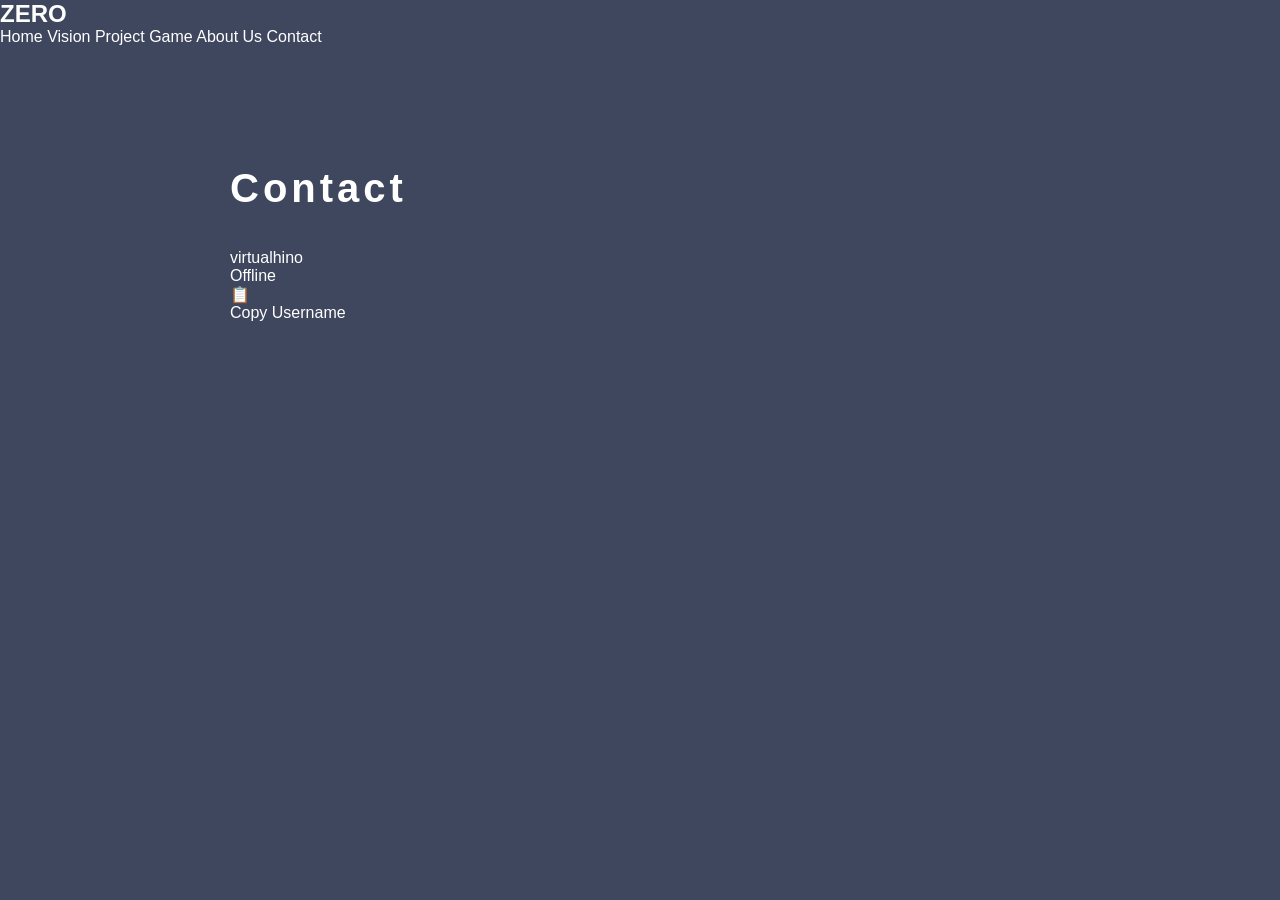
==== contact.html @ fde8e3d9 "Add files via upload" ====
<!-- contact.html -->
<!DOCTYPE html>
<html lang="th">
<head>
  <meta charset="UTF-8" />
  <meta name="viewport" content="width=device-width, initial-scale=1.0" />
  <title>Contact | ZERO INTERACTIVE GAME</title>
  <link rel="stylesheet" href="style.css" />
</head>
<body>

<nav class="sidebar" id="sidebar">
  <h2>ZERO</h2>
  <a href="index.html">Home</a>
  <a href="vision.html">Vision</a>
  <a href="projects.html">Project Game</a>
  <a href="about.html">About Us</a>
  <a href="contact.html" class="active">Contact</a>
</nav>

<div class="main">
  <h1>Contact</h1>

  <div class="discord-card" onclick="copyDiscord()">
    <img id="discordAvatar" class="avatar" />

    <div class="discord-info">
      <div class="username">virtualhino</div>
      <div id="status" class="status offline">Offline</div>
    </div>

    <div class="copy-icon">📋</div>
  </div>

  <div id="toast" class="toast">Copy Username</div>
</div>

<script>
const USER_ID = "YOUR_DISCORD_USER_ID"; // ใส่ Discord User ID

// Copy username
function copyDiscord() {
  navigator.clipboard.writeText("virtualhino");
  const toast = document.getElementById("toast");
  toast.classList.add("show");
  setTimeout(() => toast.classList.remove("show"), 1500);
}

// ดึงข้อมูล Discord (ใช้ Lanyard API)
fetch(`https://api.lanyard.rest/v1/users/${USER_ID}`)
  .then(res => res.json())
  .then(data => {
    const d = data.data;
    document.getElementById("discordAvatar").src = `https://cdn.discordapp.com/avatars/${USER_ID}/${d.discord_user.avatar}.png`;

    const status = document.getElementById("status");
    status.textContent = d.discord_status;
    status.className = `status ${d.discord_status}`;
  })
  .catch(() => console.log("Discord status unavailable"));
</script>

</body>
</html>
---- style.css ----
* {
  margin: 0;
  padding: 0;
  box-sizing: border-box;
  font-family: "Segoe UI", sans-serif;
}

body {
  background: #3f475f;
  color: #ffffff;
}

a {
  text-decoration: none;
  color: inherit;
}

.topbar {
  position: fixed;
  top: 0;
  left: 0;
  width: 100%;
  height: 60px;
  background: rgba(28, 32, 51, 0.95);
  display: flex;
  align-items: center;
  padding: 0 20px;
  z-index: 1000;
}

.menu-btn {
  font-size: 26px;
  cursor: pointer;
  margin-right: 20px;
}

.logo {
  letter-spacing: 3px;
  font-size: 14px;
}

.side-menu {
  position: fixed;
  top: 0;
  left: -260px;
  width: 260px;
  height: 100%;
  background: #1c2033;
  padding: 80px 20px;
  transition: 0.3s ease;
  z-index: 999;
}

.side-menu.active {
  left: 0;
}

.side-menu a {
  display: block;
  margin-bottom: 20px;
  font-size: 16px;
  letter-spacing: 1px;
  opacity: 0.85;
}

.side-menu a:hover {
  opacity: 1;
  color: #ff5ca8;
}

.main {
  padding: 120px 40px;
  max-width: 900px;
  margin: auto;
}

h1 {
  font-size: 40px;
  letter-spacing: 4px;
  margin-bottom: 20px;
}

.card {
  background: rgba(255, 255, 255, 0.06);
  padding: 24px;
  border-radius: 12px;
  line-height: 1.7;
}

footer {
  text-align: center;
  opacity: 0.5;
  font-size: 12px;
  margin-top: 80px;
}
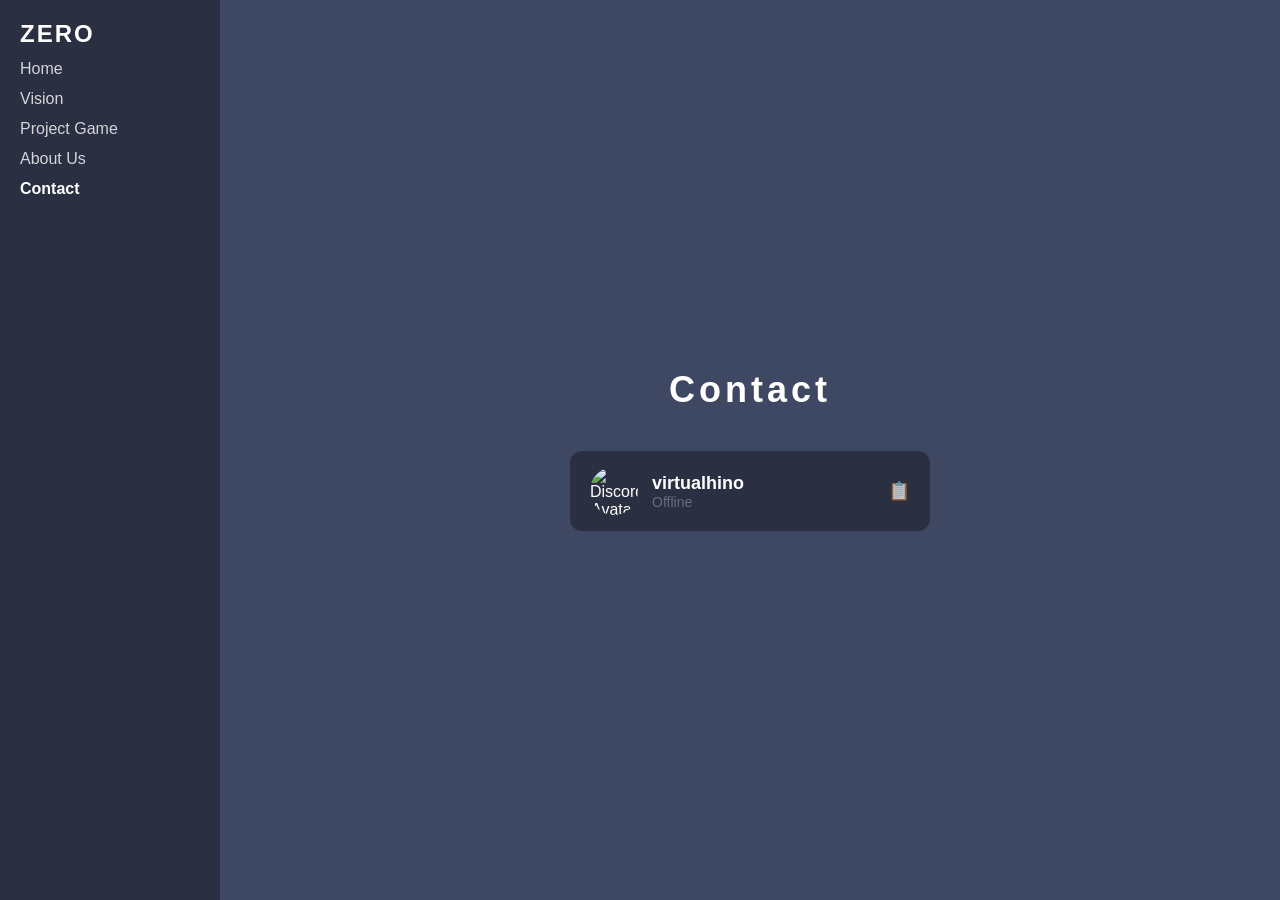
==== commit 0272514f: "Update contact.html" ====
--- a/contact.html
+++ b/contact.html
@@ -1,64 +1,197 @@
-<!-- contact.html -->
 <!DOCTYPE html>
 <html lang="th">
 <head>
   <meta charset="UTF-8" />
-  <meta name="viewport" content="width=device-width, initial-scale=1.0" />
+  <meta name="viewport" content="width=device-width, initial-scale=1.0"/>
   <title>Contact | ZERO INTERACTIVE GAME</title>
+
+  <!-- CSS -->
   <link rel="stylesheet" href="style.css" />
+
+  <style>
+    /* Layout */
+    body {
+      margin: 0;
+      font-family: Arial, sans-serif;
+      background: #3f4863;
+      color: #fff;
+      display: flex;
+    }
+
+    /* Sidebar */
+    .sidebar {
+      width: 220px;
+      background: #2b2f42;
+      padding: 20px;
+      height: 100vh;
+    }
+
+    .sidebar h2 {
+      margin-top: 0;
+      letter-spacing: 2px;
+    }
+
+    .sidebar a {
+      display: block;
+      color: #fff;
+      text-decoration: none;
+      margin: 12px 0;
+      opacity: 0.8;
+    }
+
+    .sidebar a:hover,
+    .sidebar a.active {
+      opacity: 1;
+      font-weight: bold;
+    }
+
+    /* Main */
+    .main {
+      flex: 1;
+      padding: 40px;
+      text-align: center;
+    }
+
+    .page-title {
+      font-size: 36px;
+      margin-bottom: 40px;
+    }
+
+    /* Discord Card */
+    .discord-card {
+      margin: 0 auto;
+      background: #2b2f42;
+      border-radius: 12px;
+      padding: 16px 20px;
+      max-width: 360px;
+      display: flex;
+      align-items: center;
+      gap: 14px;
+      cursor: pointer;
+      transition: background 0.2s, transform 0.1s;
+    }
+
+    .discord-card:hover {
+      background: #343a55;
+      transform: translateY(-2px);
+    }
+
+    .discord-avatar {
+      width: 48px;
+      height: 48px;
+      border-radius: 50%;
+    }
+
+    .discord-text {
+      flex: 1;
+      text-align: left;
+    }
+
+    .discord-name {
+      font-size: 18px;
+      font-weight: 600;
+    }
+
+    .discord-status {
+      font-size: 14px;
+      opacity: 0.8;
+    }
+
+    .online { color: #3ba55d; }
+    .idle { color: #faa61a; }
+    .dnd { color: #ed4245; }
+    .offline { color: #747f8d; }
+
+    .copy-icon {
+      font-size: 18px;
+      opacity: 0.7;
+    }
+
+    /* Toast */
+    .toast {
+      position: fixed;
+      bottom: 30px;
+      left: 50%;
+      transform: translateX(-50%);
+      background: #000;
+      padding: 10px 18px;
+      border-radius: 20px;
+      opacity: 0;
+      pointer-events: none;
+      transition: opacity 0.3s;
+    }
+
+    .toast.show {
+      opacity: 1;
+    }
+  </style>
 </head>
 <body>
 
-<nav class="sidebar" id="sidebar">
-  <h2>ZERO</h2>
-  <a href="index.html">Home</a>
-  <a href="vision.html">Vision</a>
-  <a href="projects.html">Project Game</a>
-  <a href="about.html">About Us</a>
-  <a href="contact.html" class="active">Contact</a>
-</nav>
+  <!-- Sidebar -->
+  <nav class="sidebar">
+    <h2>ZERO</h2>
+    <a href="index.html">Home</a>
+    <a href="vision.html">Vision</a>
+    <a href="projects.html">Project Game</a>
+    <a href="about.html">About Us</a>
+    <a href="contact.html" class="active">Contact</a>
+  </nav>
 
-<div class="main">
-  <h1>Contact</h1>
+  <!-- Main -->
+  <main class="main">
+    <h1 class="page-title">Contact</h1>
 
-  <div class="discord-card" onclick="copyDiscord()">
-    <img id="discordAvatar" class="avatar" />
+    <div class="discord-card" onclick="copyDiscord()">
+      <img
+        id="discordAvatar"
+        class="discord-avatar"
+        src="https://cdn.discordapp.com/embed/avatars/0.png"
+        alt="Discord Avatar"
+      />
 
-    <div class="discord-info">
-      <div class="username">virtualhino</div>
-      <div id="status" class="status offline">Offline</div>
+      <div class="discord-text">
+        <div class="discord-name">virtualhino</div>
+        <div id="discordStatus" class="discord-status offline">
+          Offline
+        </div>
+      </div>
+
+      <div class="copy-icon">📋</div>
     </div>
 
-    <div class="copy-icon">📋</div>
-  </div>
+    <div id="toast" class="toast">Copy Username</div>
+  </main>
 
-  <div id="toast" class="toast">Copy Username</div>
-</div>
+  <!-- JavaScript -->
+  <script>
+    const DISCORD_USERNAME = "virtualhino";
+    const DISCORD_ID = "YOUR_DISCORD_USER_ID"; // ใส่ ID จริงถ้าอยากโชว์สถานะ
 
-<script>
-const USER_ID = "YOUR_DISCORD_USER_ID"; // ใส่ Discord User ID
+    function copyDiscord() {
+      navigator.clipboard.writeText(DISCORD_USERNAME);
+      const toast = document.getElementById("toast");
+      toast.classList.add("show");
+      setTimeout(() => toast.classList.remove("show"), 1500);
+    }
 
-// Copy username
-function copyDiscord() {
-  navigator.clipboard.writeText("virtualhino");
-  const toast = document.getElementById("toast");
-  toast.classList.add("show");
-  setTimeout(() => toast.classList.remove("show"), 1500);
-}
+    // Discord Status (Optional)
+    if (DISCORD_ID !== "YOUR_DISCORD_USER_ID") {
+      fetch(`https://api.lanyard.rest/v1/users/${DISCORD_ID}`)
+        .then(res => res.json())
+        .then(data => {
+          const d = data.data;
+          const statusEl = document.getElementById("discordStatus");
 
-// ดึงข้อมูล Discord (ใช้ Lanyard API)
-fetch(`https://api.lanyard.rest/v1/users/${USER_ID}`)
-  .then(res => res.json())
-  .then(data => {
-    const d = data.data;
-    document.getElementById("discordAvatar").src = `https://cdn.discordapp.com/avatars/${USER_ID}/${d.discord_user.avatar}.png`;
+          statusEl.textContent = d.discord_status;
+          statusEl.className = `discord-status ${d.discord_status}`;
 
-    const status = document.getElementById("status");
-    status.textContent = d.discord_status;
-    status.className = `status ${d.discord_status}`;
-  })
-  .catch(() => console.log("Discord status unavailable"));
-</script>
+          document.getElementById("discordAvatar").src =
+            `https://cdn.discordapp.com/avatars/${DISCORD_ID}/${d.discord_user.avatar}.png`;
+        })
+        .catch(() => {});
+    }
+  </script>
 
 </body>
-</html>+</html>
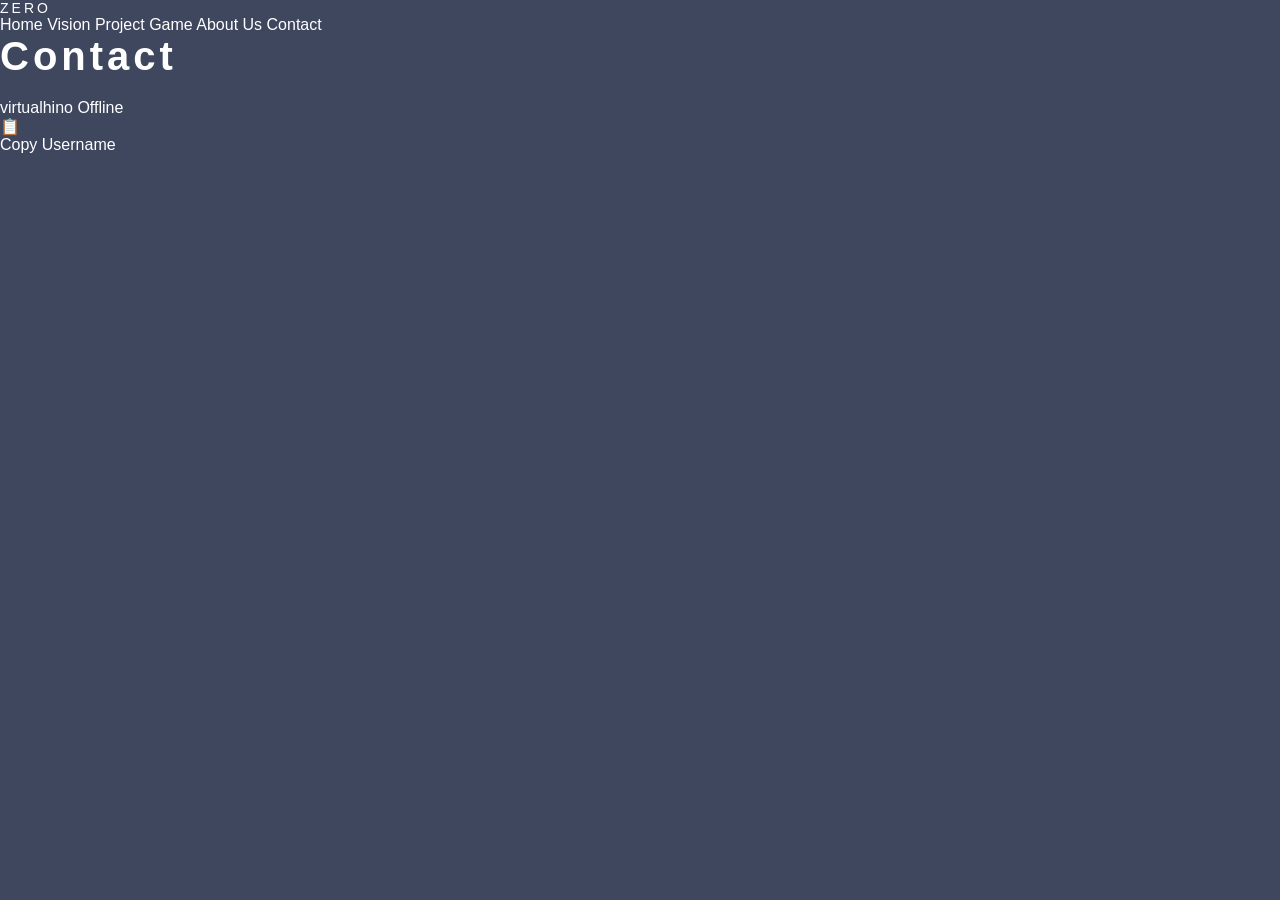
==== commit b280daca: "Update contact.html" ====
--- a/contact.html
+++ b/contact.html
@@ -1,197 +1,42 @@
 <!DOCTYPE html>
-<html lang="th">
+<html lang="en">
 <head>
-  <meta charset="UTF-8" />
-  <meta name="viewport" content="width=device-width, initial-scale=1.0"/>
-  <title>Contact | ZERO INTERACTIVE GAME</title>
-
-  <!-- CSS -->
-  <link rel="stylesheet" href="style.css" />
-
-  <style>
-    /* Layout */
-    body {
-      margin: 0;
-      font-family: Arial, sans-serif;
-      background: #3f4863;
-      color: #fff;
-      display: flex;
-    }
-
-    /* Sidebar */
-    .sidebar {
-      width: 220px;
-      background: #2b2f42;
-      padding: 20px;
-      height: 100vh;
-    }
-
-    .sidebar h2 {
-      margin-top: 0;
-      letter-spacing: 2px;
-    }
-
-    .sidebar a {
-      display: block;
-      color: #fff;
-      text-decoration: none;
-      margin: 12px 0;
-      opacity: 0.8;
-    }
-
-    .sidebar a:hover,
-    .sidebar a.active {
-      opacity: 1;
-      font-weight: bold;
-    }
-
-    /* Main */
-    .main {
-      flex: 1;
-      padding: 40px;
-      text-align: center;
-    }
-
-    .page-title {
-      font-size: 36px;
-      margin-bottom: 40px;
-    }
-
-    /* Discord Card */
-    .discord-card {
-      margin: 0 auto;
-      background: #2b2f42;
-      border-radius: 12px;
-      padding: 16px 20px;
-      max-width: 360px;
-      display: flex;
-      align-items: center;
-      gap: 14px;
-      cursor: pointer;
-      transition: background 0.2s, transform 0.1s;
-    }
-
-    .discord-card:hover {
-      background: #343a55;
-      transform: translateY(-2px);
-    }
-
-    .discord-avatar {
-      width: 48px;
-      height: 48px;
-      border-radius: 50%;
-    }
-
-    .discord-text {
-      flex: 1;
-      text-align: left;
-    }
-
-    .discord-name {
-      font-size: 18px;
-      font-weight: 600;
-    }
-
-    .discord-status {
-      font-size: 14px;
-      opacity: 0.8;
-    }
-
-    .online { color: #3ba55d; }
-    .idle { color: #faa61a; }
-    .dnd { color: #ed4245; }
-    .offline { color: #747f8d; }
-
-    .copy-icon {
-      font-size: 18px;
-      opacity: 0.7;
-    }
-
-    /* Toast */
-    .toast {
-      position: fixed;
-      bottom: 30px;
-      left: 50%;
-      transform: translateX(-50%);
-      background: #000;
-      padding: 10px 18px;
-      border-radius: 20px;
-      opacity: 0;
-      pointer-events: none;
-      transition: opacity 0.3s;
-    }
-
-    .toast.show {
-      opacity: 1;
-    }
-  </style>
+  <meta charset="UTF-8">
+  <title>Contact | ZERO</title>
+  <link rel="stylesheet" href="style.css">
 </head>
 <body>
 
-  <!-- Sidebar -->
-  <nav class="sidebar">
-    <h2>ZERO</h2>
+<!-- ===== NAVBAR ===== -->
+<header class="navbar">
+  <div class="logo">ZERO</div>
+  <nav>
     <a href="index.html">Home</a>
     <a href="vision.html">Vision</a>
     <a href="projects.html">Project Game</a>
     <a href="about.html">About Us</a>
     <a href="contact.html" class="active">Contact</a>
   </nav>
+</header>
 
-  <!-- Main -->
-  <main class="main">
-    <h1 class="page-title">Contact</h1>
+<!-- ===== CONTENT ===== -->
+<main class="center">
+  <h1>Contact</h1>
 
-    <div class="discord-card" onclick="copyDiscord()">
-      <img
-        id="discordAvatar"
-        class="discord-avatar"
-        src="https://cdn.discordapp.com/embed/avatars/0.png"
-        alt="Discord Avatar"
-      />
+  <div class="contact-card" onclick="copyDiscord()">
+    <div class="avatar"></div>
 
-      <div class="discord-text">
-        <div class="discord-name">virtualhino</div>
-        <div id="discordStatus" class="discord-status offline">
-          Offline
-        </div>
-      </div>
-
-      <div class="copy-icon">📋</div>
+    <div class="info">
+      <span class="username">virtualhino</span>
+      <span class="status offline">Offline</span>
     </div>
 
-    <div id="toast" class="toast">Copy Username</div>
-  </main>
+    <div class="copy-icon">📋</div>
+  </div>
 
-  <!-- JavaScript -->
-  <script>
-    const DISCORD_USERNAME = "virtualhino";
-    const DISCORD_ID = "YOUR_DISCORD_USER_ID"; // ใส่ ID จริงถ้าอยากโชว์สถานะ
+  <p id="toast">Copy Username</p>
+</main>
 
-    function copyDiscord() {
-      navigator.clipboard.writeText(DISCORD_USERNAME);
-      const toast = document.getElementById("toast");
-      toast.classList.add("show");
-      setTimeout(() => toast.classList.remove("show"), 1500);
-    }
-
-    // Discord Status (Optional)
-    if (DISCORD_ID !== "YOUR_DISCORD_USER_ID") {
-      fetch(`https://api.lanyard.rest/v1/users/${DISCORD_ID}`)
-        .then(res => res.json())
-        .then(data => {
-          const d = data.data;
-          const statusEl = document.getElementById("discordStatus");
-
-          statusEl.textContent = d.discord_status;
-          statusEl.className = `discord-status ${d.discord_status}`;
-
-          document.getElementById("discordAvatar").src =
-            `https://cdn.discordapp.com/avatars/${DISCORD_ID}/${d.discord_user.avatar}.png`;
-        })
-        .catch(() => {});
-    }
-  </script>
-
+<script src="script.js"></script>
 </body>
 </html>
